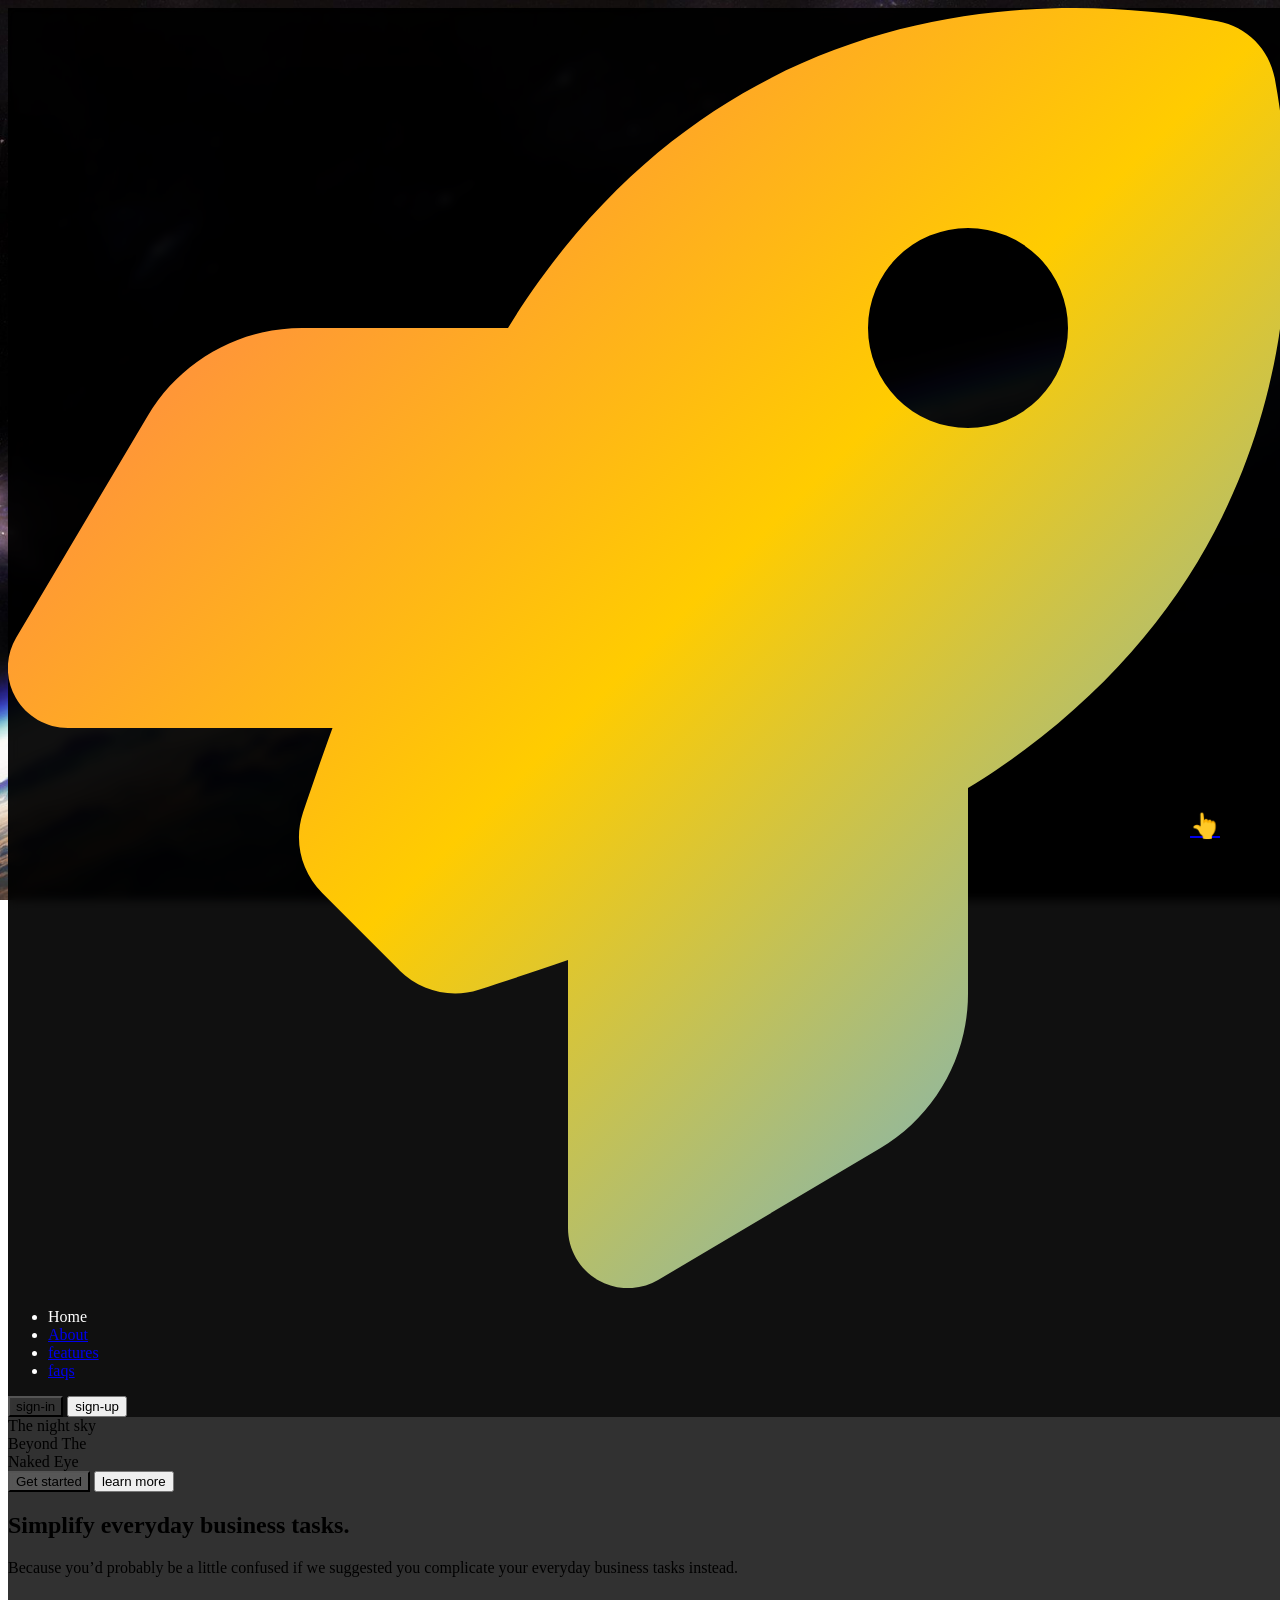
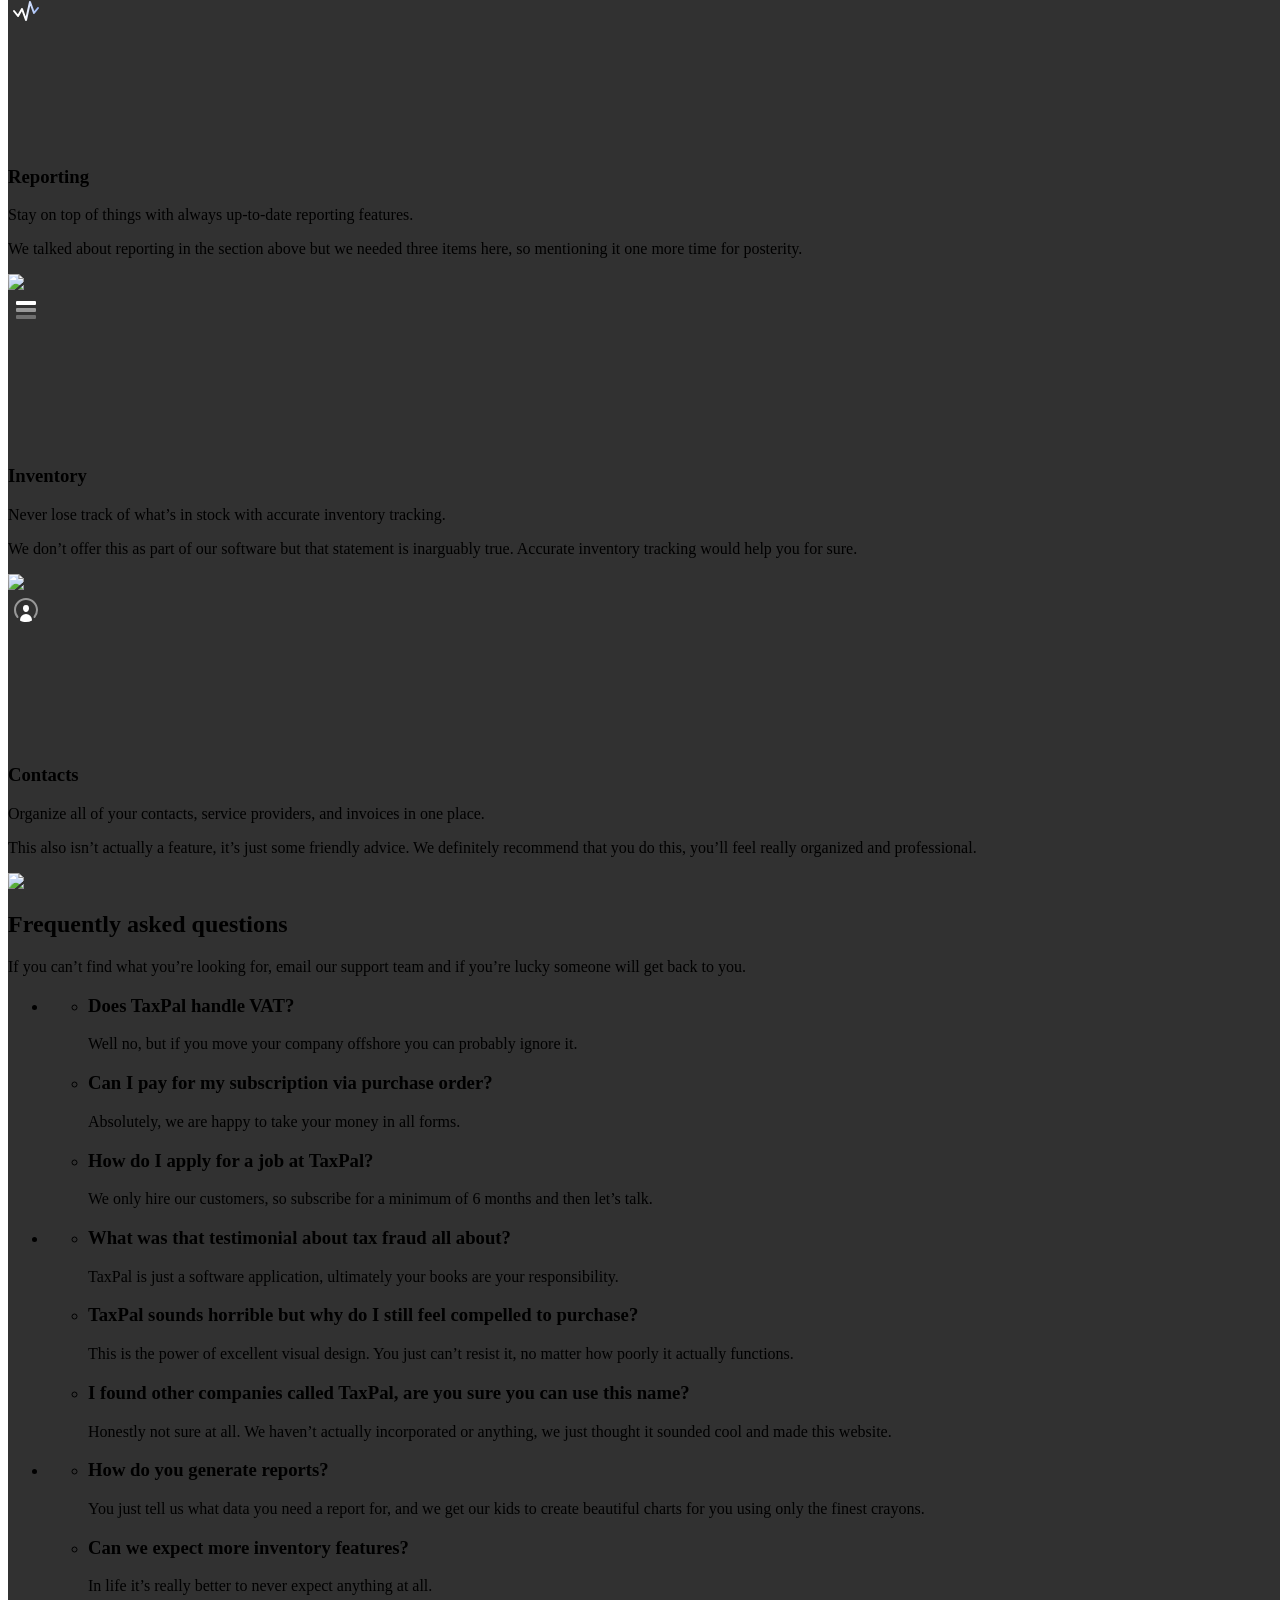
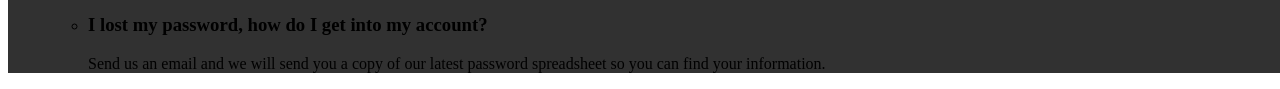
==== index.html @ 88ab3898 "updated code" ====
<!DOCTYPE html>
<html lang="en">

<head>
    <meta charset="UTF-8">
    <meta name="viewport" content="width=device-width, initial-scale=1.0">
    <title>Space exploration</title>
    <link rel="shortcut icon" href="./assets/logo.svg" type="image/x-icon">
    <script src="https://cdn.jsdelivr.net/npm/@tailwindcss/browser@4"></script>
    <link rel="stylesheet" href="./styles/custom.css">
    <style>
        html {
            scroll-behavior: smooth;
        }
        body {
            min-height: 100vh;
            min-width: 100vw;
            background-image: url(./assets/space-background.jpg);
            background-position: center;
            background-repeat: no-repeat;
            background-size: cover;
            background-attachment: fixed;
        }

        .cover {
            min-height: 100vh;
            background-color: rgba(0, 0, 0, 0.808);
        }
        #go-to-top{
            cursor: pointer;
            font-size: x-large;
            position: fixed;
            z-index: 400;
            bottom: 0;
            right: 0;
            margin: 50px;
            padding: 10px;
            border-radius: 50%;
            background-color: rgba(0, 0, 0, 0.536);
            backdrop-filter: blur(2px);
        }
        #top {
            background-color: rgba(0, 0, 0, 0.664);
            color: white;
            backdrop-filter: blur(5px);
            z-index: 1000;
        }
    </style>
</head>

<body class="font-sans bg-[#262342] text-gray-400">
    <div id="go-to-top">
        <a href="#top">👆</a>
    </div>
    <div class="cover">
        <header id="top" class="sticky top-0 p-5 flex justify-between items-center">
            <img src="./assets/logo.svg" class="h-[50px] ">
            <ul class="flex gap-4 capitalize">
                <li class="text-white border-b-2 border-yellow-400">Home</li>
                <li><a href="#about" onclick="changeActiveTab('about')"> About</a></li>
                <li><a href="#features"> features</a></li>
                <li><a href="#faqs"> faqs</a></li>
            </ul>
            <div>
                <button class="blur-white-bg m-2 p-2 px-4 bg-gray-100 rounded-md ">sign-in</button>
                <button class="border-2 border-gray-100 m-2 p-2 px-4 rounded-md ">sign-up</button>
            </div>
        </header>
        <main id="about" class="p-30 m-10">
            <div class="capitalize ">The night sky</div>
            <div class="font-mono text-white uppercase text-5xl">
                <div>Beyond The</div>
                <div>Naked Eye</div>
            </div>
            <div>
                <button class="blur-white-bg m-2 p-2 px-4 bg-gray-100 rounded-md ">Get started</button>
                <button class="border-2 border-gray-100 m-2 p-2 px-4 rounded-md ">learn more</button>
            </div>
        </main>
        <section id="features" aria-label="Features for simplifying everyday business tasks"
            class="bg-blue-900 bg-opacity-80 text-white pt-20 pb-14 sm:pt-32 sm:pb-20 lg:pb-32">
            <div class="mx-auto max-w-7xl px-4 sm:px-6 lg:px-8">
                <div class="mx-auto max-w-2xl md:text-center">
                    <h2 class="font-display text-3xl tracking-tight text-white sm:text-4xl mb-4">Simplify everyday
                        business tasks.</h2>
                    <p class="mt-4 text-lg tracking-tight text-blue-200">Because you’d probably be a little confused if
                        we suggested you complicate your everyday business tasks instead.</p>
                </div>
                <div class="-mx-4 mt-20 flex flex-col gap-y-10 overflow-hidden px-4 sm:-mx-6 sm:px-6 lg:hidden">
                    <div class="bg-blue-800 bg-opacity-60 rounded-xl p-8 shadow-lg">
                        <div class="mx-auto max-w-2xl">
                            <div class="w-12 h-12 flex items-center justify-center rounded-lg bg-blue-600 shadow-md">
                                <!-- Reporting Icon -->
                                <svg aria-hidden="true" class="h-8 w-8" fill="none">
                                    <defs>
                                        <linearGradient id="reporting-gradient" x1="11.5" y1="18" x2="36" y2="15.5"
                                            gradientUnits="userSpaceOnUse">
                                            <stop offset=".194" stop-color="#fff"></stop>
                                            <stop offset="1" stop-color="#6692F1"></stop>
                                        </linearGradient>
                                    </defs>
                                    <path d="m30 15-4 5-4-11-4 18-4-11-4 7-4-5" stroke="url(#reporting-gradient)"
                                        stroke-width="2" stroke-linecap="round" stroke-linejoin="round"></path>
                                </svg>
                            </div>
                            <h3 class="mt-6 text-base font-semibold text-blue-300">Reporting</h3>
                            <p class="mt-2 font-display text-xl text-white">Stay on top of things with always
                                up-to-date reporting features.</p>
                            <p class="mt-4 text-sm text-blue-200">We talked about reporting in the section above but we
                                needed three items here, so mentioning it one more time for posterity.</p>
                        </div>
                        <div class="relative mt-10 pb-10">
                            <div class="absolute -inset-x-4 top-8 bottom-0 bg-blue-950/30 rounded-xl sm:-inset-x-6"></div>
                            <div
                                class="relative mx-auto w-full overflow-hidden rounded-xl bg-white shadow-lg ring-1 ring-blue-500/20">
                                <img alt="Reporting" loading="lazy" width="600" height="300" decoding="async"
                                    class="w-full object-cover" style="color:transparent"
                                    src="./assets/reporting.png">
                            </div>
                        </div>
                    </div>
                    <div class="bg-blue-800 bg-opacity-60 rounded-xl p-8 shadow-lg">
                        <div class="mx-auto max-w-2xl">
                            <div class="w-12 h-12 flex items-center justify-center rounded-lg bg-blue-600 shadow-md">
                                <!-- Inventory Icon -->
                                <svg aria-hidden="true" class="h-8 w-8" fill="none">
                                    <path opacity=".5"
                                        d="M8 17a1 1 0 0 1 1-1h18a1 1 0 0 1 1 1v2a1 1 0 0 1-1 1H9a1 1 0 0 1-1-1v-2Z"
                                        fill="#fff"></path>
                                    <path opacity=".3"
                                        d="M8 24a1 1 0 0 1 1-1h18a1 1 0 0 1 1 1v2a1 1 0 0 1-1 1H9a1 1 0 0 1-1-1v-2Z"
                                        fill="#fff"></path>
                                    <path d="M8 10a1 1 0 0 1 1-1h18a1 1 0 0 1 1 1v2a1 1 0 0 1-1 1H9a1 1 0 0 1-1-1v-2Z"
                                        fill="#fff"></path>
                                </svg>
                            </div>
                            <h3 class="mt-6 text-base font-semibold text-blue-300">Inventory</h3>
                            <p class="mt-2 font-display text-xl text-white">Never lose track of what’s in stock with
                                accurate inventory tracking.</p>
                            <p class="mt-4 text-sm text-blue-200">We don’t offer this as part of our software but that
                                statement is inarguably true. Accurate inventory tracking would help you for sure.</p>
                        </div>
                        <div class="relative mt-10 pb-10">
                            <div class="absolute -inset-x-4 top-8 bottom-0 bg-blue-950/30 rounded-xl sm:-inset-x-6"></div>
                            <div
                                class="relative mx-auto w-full overflow-hidden rounded-xl bg-white shadow-lg ring-1 ring-blue-500/20">
                                <img alt="Inventory" loading="lazy" width="600" height="300" decoding="async"
                                    class="w-full object-cover" style="color:transparent"
                                    src="./assets/inventory.png">
                            </div>
                        </div>
                    </div>
                    <div class="bg-blue-800 bg-opacity-60 rounded-xl p-8 shadow-lg">
                        <div class="mx-auto max-w-2xl">
                            <div class="w-12 h-12 flex items-center justify-center rounded-lg bg-blue-600 shadow-md">
                                <!-- Contacts Icon -->
                                <svg aria-hidden="true" class="h-8 w-8" fill="none">
                                    <path opacity=".5"
                                        d="M25.778 25.778c.39.39 1.027.393 1.384-.028A11.952 11.952 0 0 0 30 18c0-6.627-5.373-12-12-12S6 11.373 6 18c0 2.954 1.067 5.659 2.838 7.75.357.421.993.419 1.384.028.39-.39.386-1.02.036-1.448A9.959 9.959 0 0 1 8 18c0-5.523 4.477-10 10-10s10 4.477 10 10a9.959 9.959 0 0 1-2.258 6.33c-.35.427-.354 1.058.036 1.448Z"
                                        fill="#fff"></path>
                                    <path
                                        d="M12 28.395V28a6 6 0 0 1 12 0v.395A11.945 11.945 0 0 1 18 30c-2.186 0-4.235-.584-6-1.605ZM21 16.5c0-1.933-.5-3.5-3-3.5s-3 1.567-3 3.5 1.343 3.5 3 3.5 3-1.567 3-3.5Z"
                                        fill="#fff"></path>
                                </svg>
                            </div>
                            <h3 class="mt-6 text-base font-semibold text-blue-300">Contacts</h3>
                            <p class="mt-2 font-display text-xl text-white">Organize all of your contacts, service
                                providers, and invoices in one place.</p>
                            <p class="mt-4 text-sm text-blue-200">This also isn’t actually a feature, it’s just some
                                friendly advice. We definitely recommend that you do this, you’ll feel really organized
                                and professional.</p>
                        </div>
                        <div class="relative mt-10 pb-10">
                            <div class="absolute -inset-x-4 top-8 bottom-0 bg-blue-950/30 rounded-xl sm:-inset-x-6"></div>
                            <div
                                class="relative mx-auto w-full overflow-hidden rounded-xl bg-white shadow-lg ring-1 ring-blue-500/20">
                                <img alt="Contacts" loading="lazy" width="600" height="300" decoding="async"
                                    class="w-full object-cover" style="color:transparent"
                                    src="./assets/contacts.png">
                            </div>
                        </div>
                    </div>
                </div>
            </div>
        </section>
        <section id="faqs" class="bg-white w-screen p-20 mx-auto max-w-7xl px-4 sm:px-6 lg:px-8 relative">
            <div class="mx-auto max-w-2xl lg:mx-0">
                <h2 id="faq-title" class="font-display text-3xl tracking-tight text-slate-900 sm:text-4xl">Frequently
                    asked questions</h2>
                <p class="mt-4 text-lg tracking-tight text-slate-700">If you can’t find what you’re looking for, email
                    our support team and if you’re lucky someone will get back to you.</p>
            </div>
            <ul role="list" class="mx-auto mt-16 grid max-w-2xl grid-cols-1 gap-8 lg:max-w-none lg:grid-cols-3">
                <li>
                    <ul role="list" class="flex flex-col gap-y-8">
                        <li>
                            <h3 class="font-display text-lg/7 text-slate-900">Does TaxPal handle VAT?</h3>
                            <p class="mt-4 text-sm text-slate-700">Well no, but if you move your company offshore you
                                can probably ignore it.</p>
                        </li>
                        <li>
                            <h3 class="font-display text-lg/7 text-slate-900">Can I pay for my subscription via purchase
                                order?</h3>
                            <p class="mt-4 text-sm text-slate-700">Absolutely, we are happy to take your money in all
                                forms.</p>
                        </li>
                        <li>
                            <h3 class="font-display text-lg/7 text-slate-900">How do I apply for a job at TaxPal?</h3>
                            <p class="mt-4 text-sm text-slate-700">We only hire our customers, so subscribe for a
                                minimum of 6 months and then let’s talk.</p>
                        </li>
                    </ul>
                </li>
                <li>
                    <ul role="list" class="flex flex-col gap-y-8">
                        <li>
                            <h3 class="font-display text-lg/7 text-slate-900">What was that testimonial about tax fraud
                                all about?</h3>
                            <p class="mt-4 text-sm text-slate-700">TaxPal is just a software application, ultimately
                                your books are your responsibility.</p>
                        </li>
                        <li>
                            <h3 class="font-display text-lg/7 text-slate-900">TaxPal sounds horrible but why do I still
                                feel compelled to purchase?</h3>
                            <p class="mt-4 text-sm text-slate-700">This is the power of excellent visual design. You
                                just can’t resist it, no matter how poorly it actually functions.</p>
                        </li>
                        <li>
                            <h3 class="font-display text-lg/7 text-slate-900">I found other companies called TaxPal, are
                                you sure you can use this name?</h3>
                            <p class="mt-4 text-sm text-slate-700">Honestly not sure at all. We haven’t actually
                                incorporated or anything, we just thought it sounded cool and made this website.</p>
                        </li>
                    </ul>
                </li>
                <li>
                    <ul role="list" class="flex flex-col gap-y-8">
                        <li>
                            <h3 class="font-display text-lg/7 text-slate-900">How do you generate reports?</h3>
                            <p class="mt-4 text-sm text-slate-700">You just tell us what data you need a report for, and
                                we get our kids to create beautiful charts for you using only the finest crayons.</p>
                        </li>
                        <li>
                            <h3 class="font-display text-lg/7 text-slate-900">Can we expect more inventory features?
                            </h3>
                            <p class="mt-4 text-sm text-slate-700">In life it’s really better to never expect anything
                                at all.</p>
                        </li>
                        <li>
                            <h3 class="font-display text-lg/7 text-slate-900">I lost my password, how do I get into my
                                account?</h3>
                            <p class="mt-4 text-sm text-slate-700">Send us an email and we will send you a copy of our
                                latest password spreadsheet so you can find your information.</p>
                        </li>
                    </ul>
                </li>
            </ul>
        </section>
    </div>
    <script>
        function changeActiveTab(activeTab) {
            const ele = document.getElementById('active-' + activeTab);
            ele.style.color = "white";
            ele.style.borderBottomColor = "white";
        }   
    </script>
</body>

</html>
---- styles/custom.css ----
.blur-white-bg {
    background-color: rgba(255, 255, 255, 0.186);
    backdrop-filter: blur(2px);
}
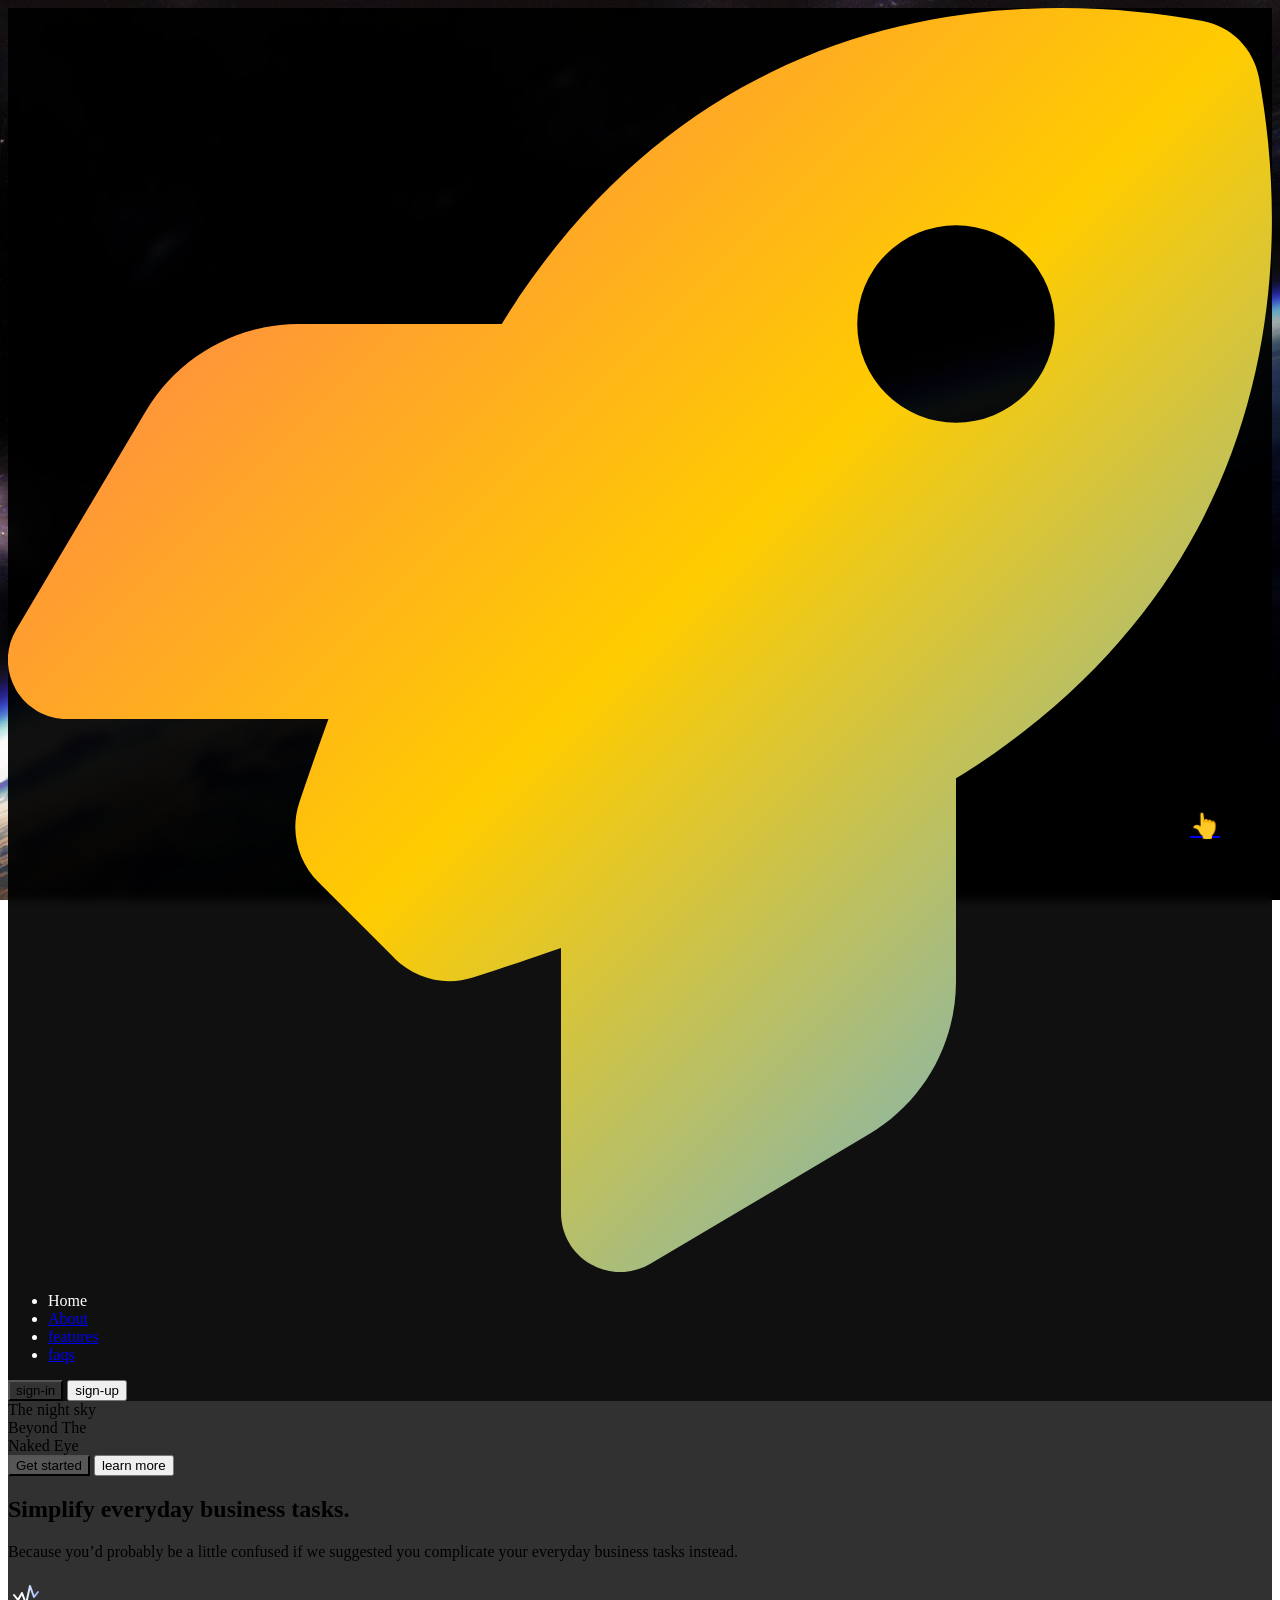
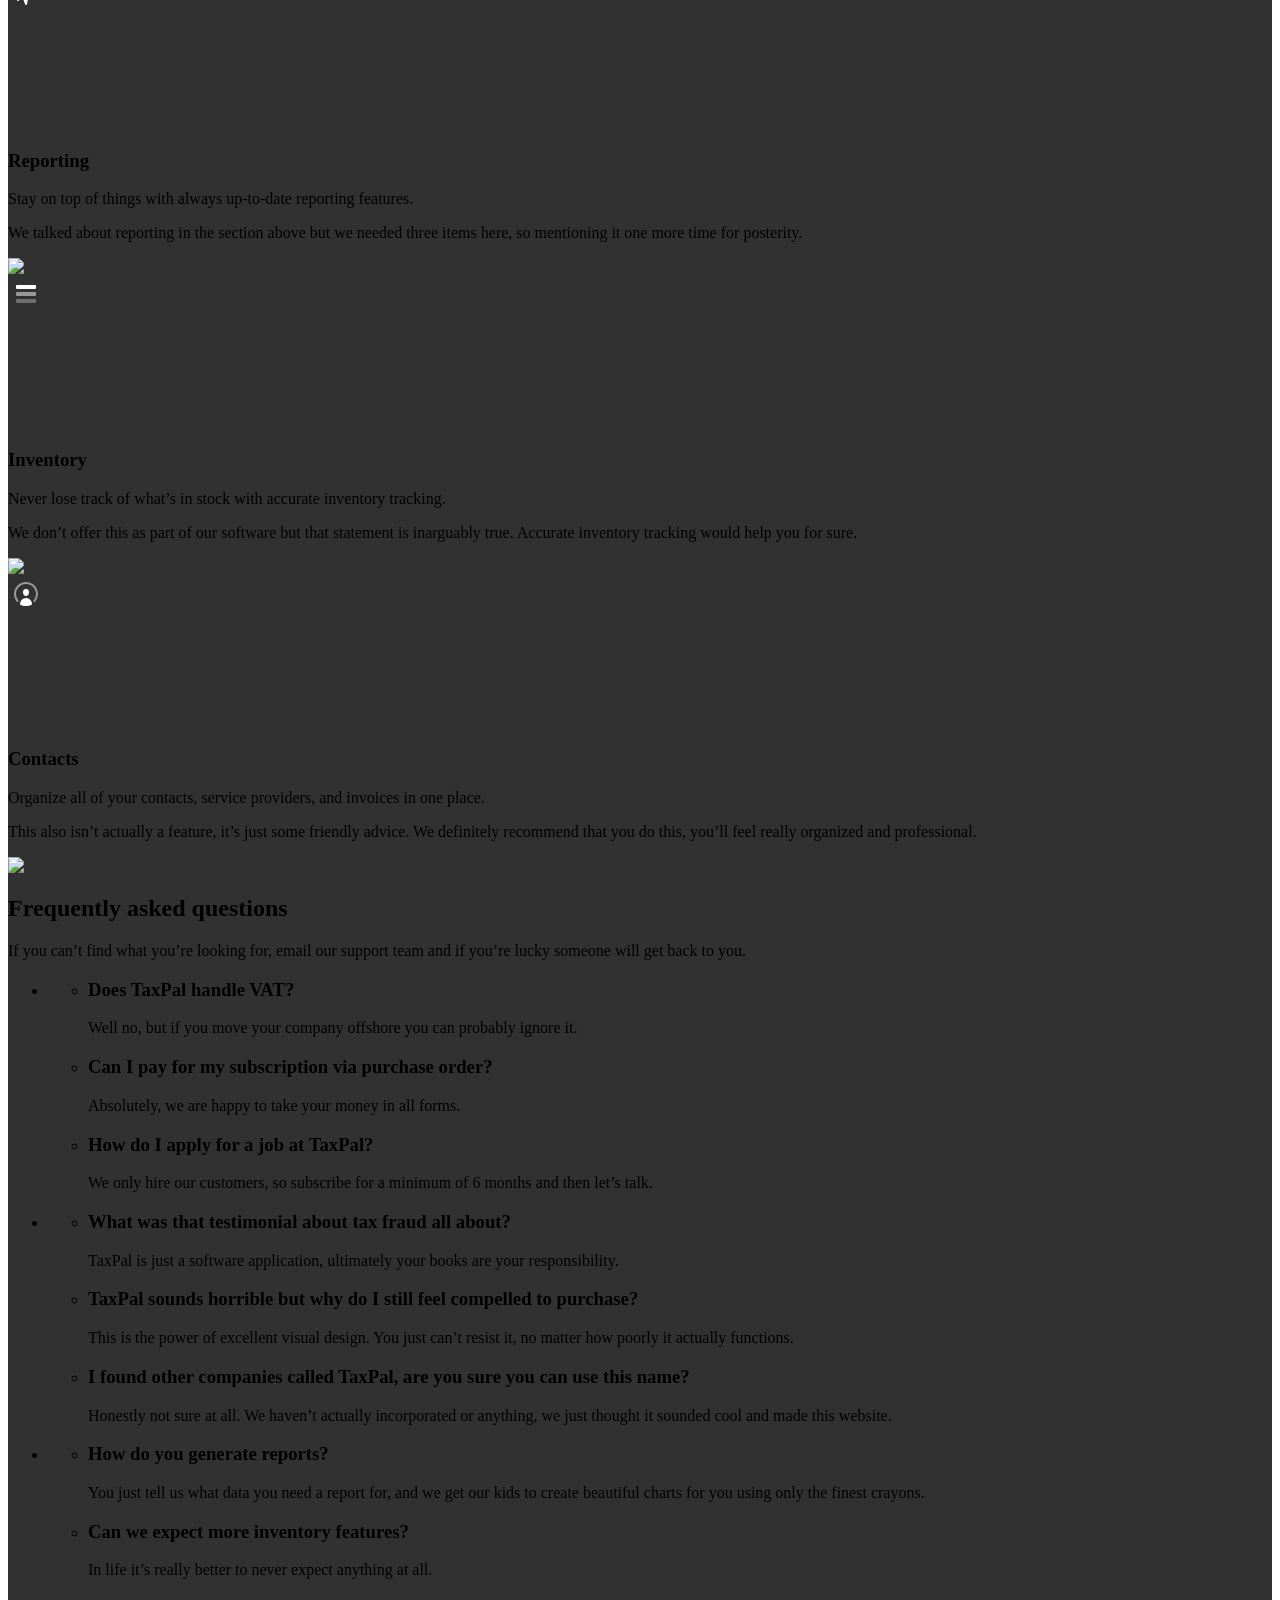
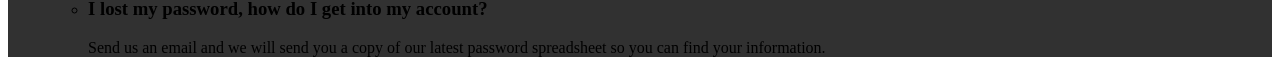
==== commit b1b44bfb: "updated latest code" ====
--- a/index.html
+++ b/index.html
@@ -14,7 +14,6 @@
         }
         body {
             min-height: 100vh;
-            min-width: 100vw;
             background-image: url(./assets/space-background.jpg);
             background-position: center;
             background-repeat: no-repeat;
@@ -39,7 +38,7 @@
             background-color: rgba(0, 0, 0, 0.536);
             backdrop-filter: blur(2px);
         }
-        #top {
+        header {
             background-color: rgba(0, 0, 0, 0.664);
             color: white;
             backdrop-filter: blur(5px);
@@ -50,10 +49,10 @@
 
 <body class="font-sans bg-[#262342] text-gray-400">
     <div id="go-to-top">
-        <a href="#top">👆</a>
+        <a href="#about" aria-label="Go to top">👆</a>
     </div>
     <div class="cover">
-        <header id="top" class="sticky top-0 p-5 flex justify-between items-center">
+        <header class="sticky top-0 p-5 flex justify-between items-center">
             <img src="./assets/logo.svg" class="h-[50px] ">
             <ul class="flex gap-4 capitalize">
                 <li class="text-white border-b-2 border-yellow-400">Home</li>
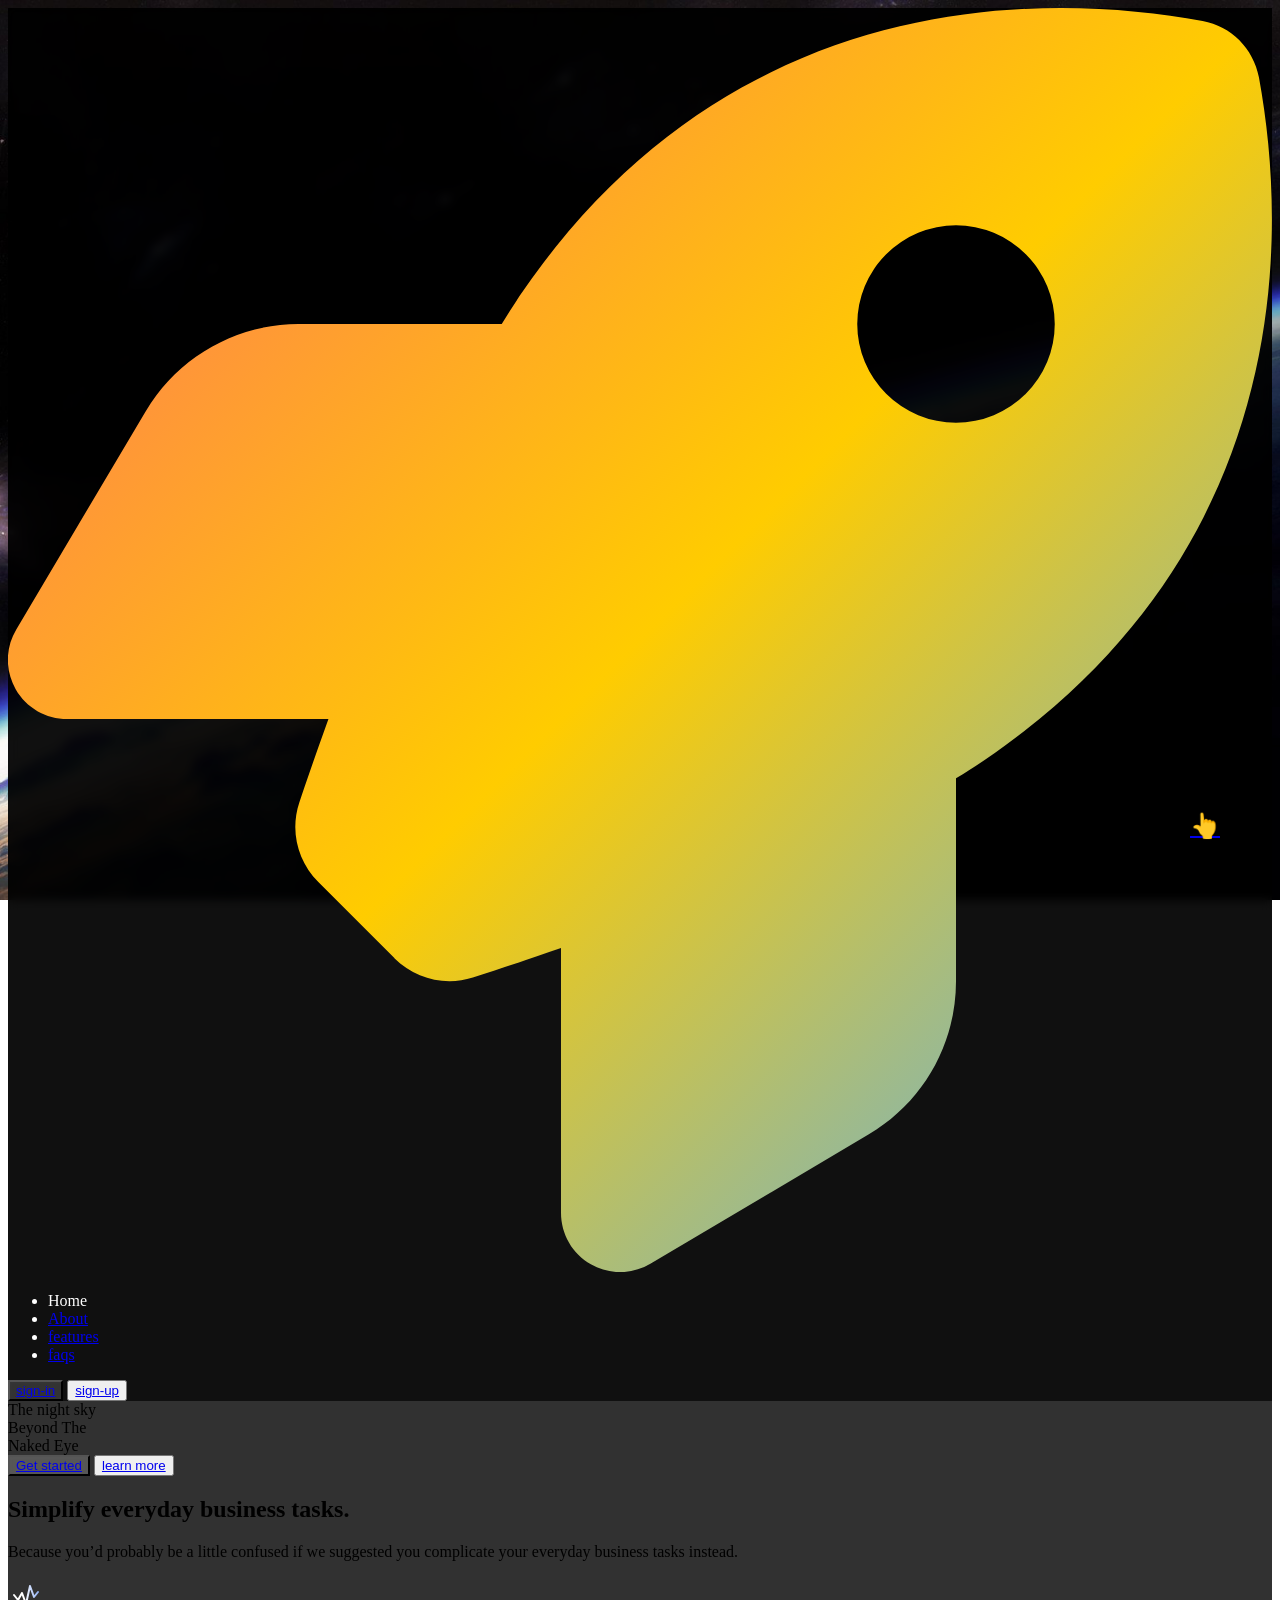
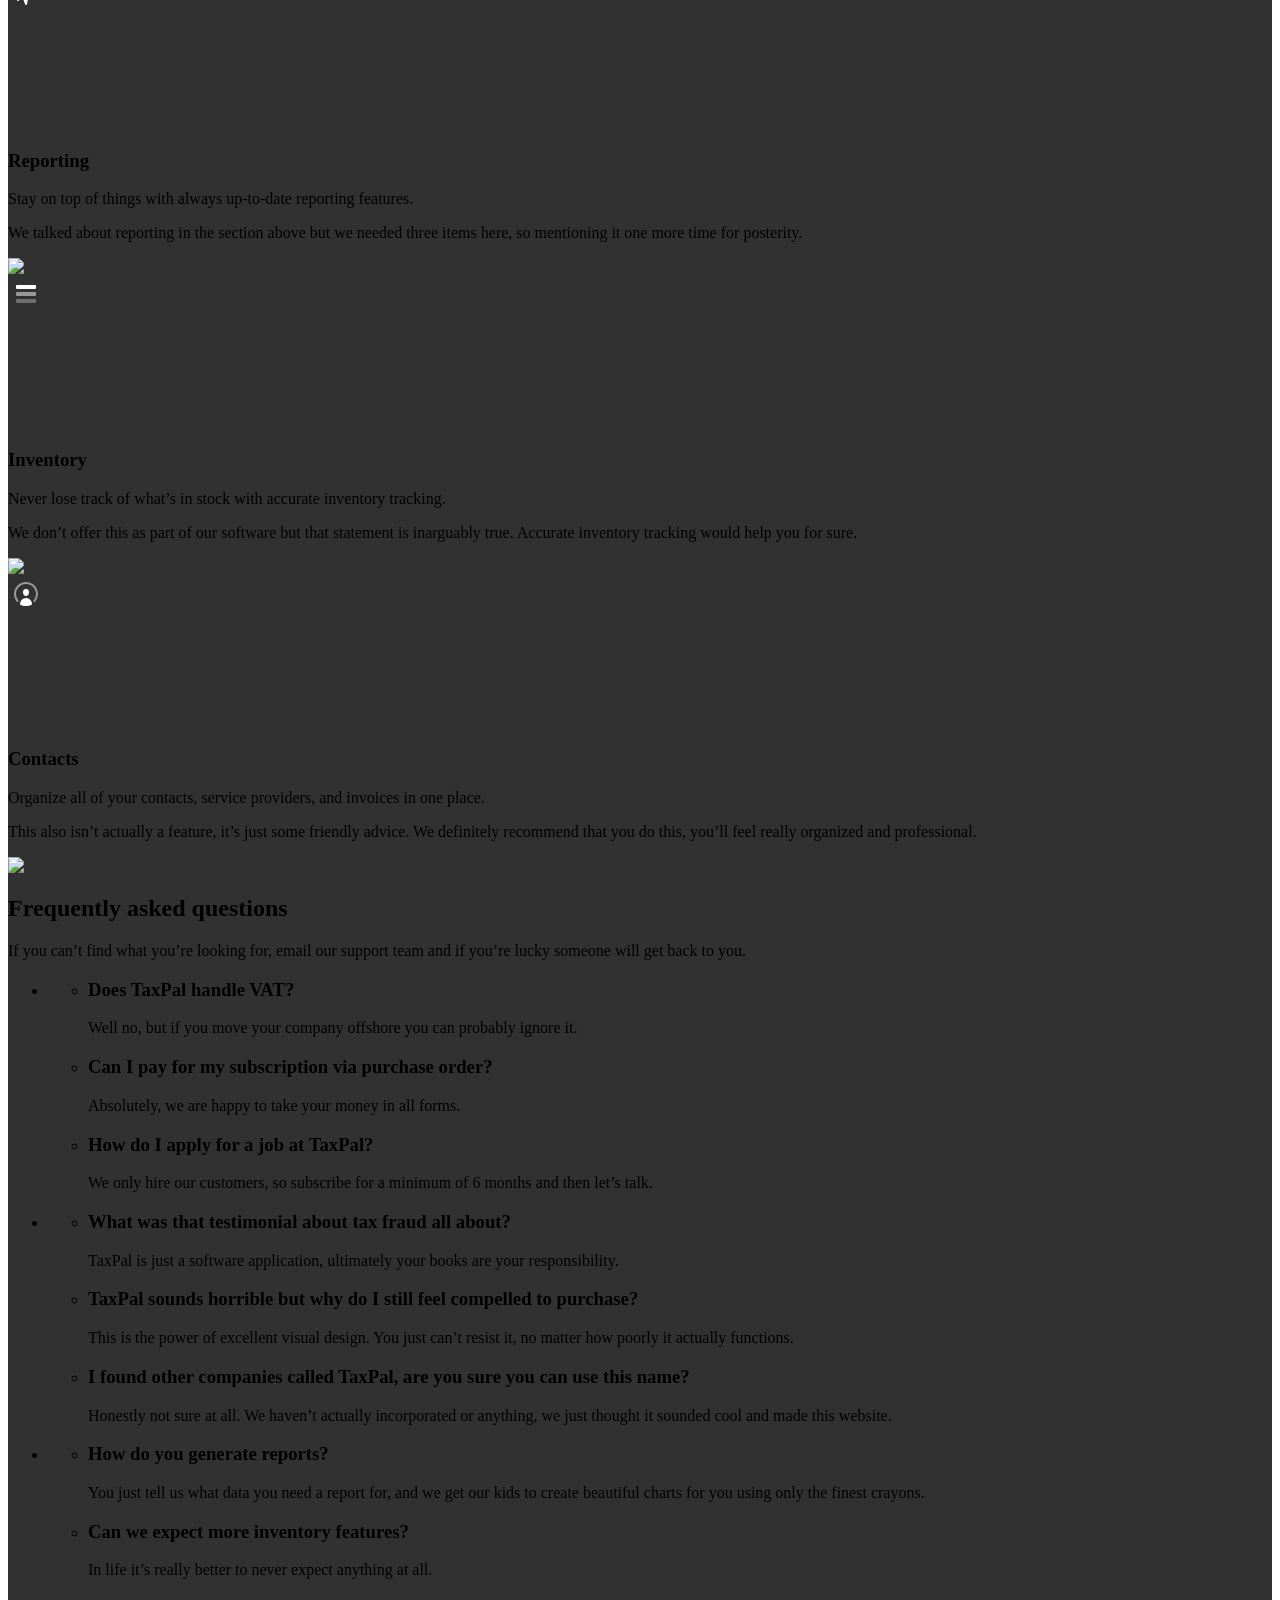
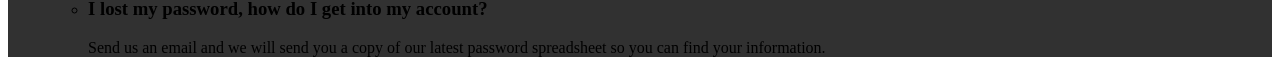
==== commit 6df004ae: "updated login and other pages" ====
--- a/index.html
+++ b/index.html
@@ -55,14 +55,18 @@
         <header class="sticky top-0 p-5 flex justify-between items-center">
             <img src="./assets/logo.svg" class="h-[50px] ">
             <ul class="flex gap-4 capitalize">
-                <li class="text-white border-b-2 border-yellow-400">Home</li>
+                <li>Home</li>
                 <li><a href="#about" onclick="changeActiveTab('about')"> About</a></li>
                 <li><a href="#features"> features</a></li>
                 <li><a href="#faqs"> faqs</a></li>
             </ul>
             <div>
-                <button class="blur-white-bg m-2 p-2 px-4 bg-gray-100 rounded-md ">sign-in</button>
-                <button class="border-2 border-gray-100 m-2 p-2 px-4 rounded-md ">sign-up</button>
+                <button class="blur-white-bg m-2 p-2 px-4 bg-gray-100 rounded-md ">
+                    <a href="./pages/login.html">sign-in</a>
+                </button>
+                <button class="border-2 border-gray-100 m-2 p-2 px-4 rounded-md ">
+                    <a href="./pages/register.html">sign-up</a>
+                </button>
             </div>
         </header>
         <main id="about" class="p-30 m-10">
@@ -72,8 +76,12 @@
                 <div>Naked Eye</div>
             </div>
             <div>
-                <button class="blur-white-bg m-2 p-2 px-4 bg-gray-100 rounded-md ">Get started</button>
-                <button class="border-2 border-gray-100 m-2 p-2 px-4 rounded-md ">learn more</button>
+                <button class="blur-white-bg m-2 p-2 px-4 bg-gray-100 rounded-md ">
+                    <a href="./pages/login.html">Get started</a>
+                    </button>
+                <button class="border-2 border-gray-100 m-2 p-2 px-4 rounded-md ">
+                    <a href="./pages/register.html">learn more</a>  
+                </button>
             </div>
         </main>
         <section id="features" aria-label="Features for simplifying everyday business tasks"
